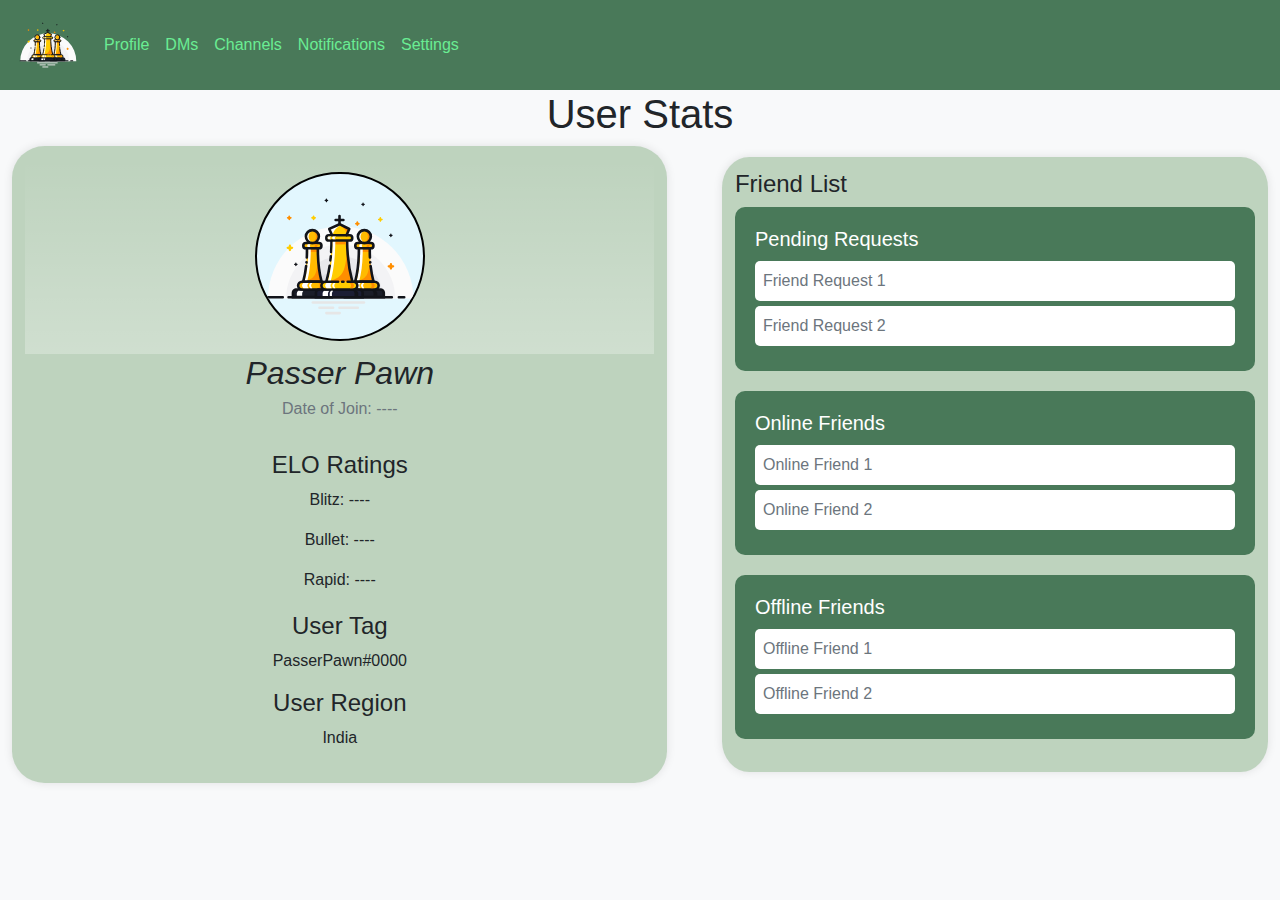
==== Home.html @ f16770a9 "Rename Index.html to Home.html" ====
<!DOCTYPE html>
<html lang="en">
  <head>
    <meta charset="UTF-8" />
    <meta
      name="viewport"
      content="width=device-width, initial-scale=1, shrink-to-fit=no"
    />
    <link
      rel="stylesheet"
      href="https://stackpath.bootstrapcdn.com/bootstrap/4.5.2/css/bootstrap.min.css"
    />
    <title>Home</title>
    <style>
      .custom-navbar {
        background-color: #497959;
      }
      .custom-navbar .navbar-nav .nav-link {
        color: #6aed93;
      }
      .custom-navbar .navbar-nav .nav-link:hover {
        color: #004216;
        background-color: #ffffff22;
        border-radius: 10%;
      }

      body {
        background-color: #f8f9fa;
      }

      .profile-container,
      .friend-container {
        max-width: 50%;
        margin: auto;
        background-color: rgba(68, 132, 66, 0.323);
        padding: 1%;
        border-radius: 5%;
        box-shadow: 0 0 10px rgba(0, 0, 0, 0.1);
      }

      .pfp {
        background-image: linear-gradient(to bottom, #b8d4b900, #ffffff45);
        display: flex;
        align-items: center;
        justify-content: center;
      }
      .profile-photo {
        background-color: rgb(226, 247, 254);
        border: 2px solid black;
        width: 27%;
        height: 27%;
        border-radius: 50%;
        object-fit: cover;
        margin-bottom: 2%;
        margin-top: 2%;
      }

      .user-info {
        text-align: center;
        margin-bottom: 30px;
      }

      .user-info h2 {
        font-family: "Lucida Sans", "Lucida Sans Regular", "Lucida Grande",
          "Lucida Sans Unicode", Geneva, Verdana, sans-serif;
        font-style: italic;
        margin-bottom: 5px;
      }

      .user-info p {
        color: #6c757d;
      }

      .ratings {
        text-align: center;
        margin-bottom: 20px;
      }

      .tag-region {
        text-align: center;
        margin-bottom: 20px;
      }
      .friend-list {
        background-color: rgba(68, 132, 66, 0.323);
        padding: 2%;
        border-radius: 5%;
        box-shadow: 0 0 10px rgba(0, 0, 0, 0.1);
        text-align: center;
        margin-top: 20px;
      }

      .friend-list {
        margin-top: 20px;
      }

      .friend-category-card {
        background-color: #497959;
        color: #ffffff;
        border: none;
        border-radius: 10px;
        margin-bottom: 20px;
      }

      .friend-category-card h5 {
        margin-bottom: 10px;
      }

      .friend-item-card {
        background-color: #ffffff;
        padding: 8px;
        border-radius: 5px;
        margin-bottom: 5px;
        color: #6c757d;
      }
    </style>
  </head>
  <body>
    <!-- Navigation Bar -->
    <nav class="navbar navbar-expand-lg custom-navbar">
      <a class="navbar-brand" href="#"
        ><img src="images/chess.svg" id="logo"
      /></a>
      <div class="collapse navbar-collapse" id="navbarNav">
        <ul class="navbar-nav">
          <li class="nav-item">
            <a class="nav-link active" href="home.html">Profile</a>
          </li>
          <li class="nav-item">
            <a class="nav-link" href="dms.html">DMs</a>
          </li>
          <li class="nav-item">
            <a class="nav-link" href="channel.html">Channels</a>
          </li>
          <li class="nav-item">
            <a class="nav-link" href="notification.html">Notifications</a>
          </li>
          <li class="nav-item">
            <a class="nav-link" href="settings.html">Settings</a>
          </li>
        </ul>
      </div>
    </nav>
    <h1 align="center">User Stats</h1>
    <div class="row">
      <div class="col-7 container profile-container">
        <div class="pfp">
          <img
            src="/images/chess.svg"
            alt="Profile Photo"
            class="profile-photo img-fluid"
          />
        </div>
        <div class="user-info">
          <h2>Passer Pawn</h2>
          <p>Date of Join: ----</p>
        </div>
        <div class="ratings">
          <h4>ELO Ratings</h4>
          <p>Blitz: ----</p>
          <p>Bullet: ----</p>
          <p>Rapid: ----</p>
        </div>
        <div class="tag-region">
          <h4>User Tag</h4>
          <p>PasserPawn#0000</p>
          <h4>User Region</h4>
          <p>India</p>
        </div>
      </div>

      <div class="col-5 container friend-container">
        <h4>Friend List</h4>

        <div class="card friend-category-card">
          <div class="card-body">
            <h5 class="card-title">Pending Requests</h5>
            <div class="friend-item-card">Friend Request 1</div>
            <div class="friend-item-card">Friend Request 2</div>
          </div>
        </div>

        <div class="card friend-category-card">
          <div class="card-body">
            <h5 class="card-title">Online Friends</h5>
            <div class="friend-item-card">Online Friend 1</div>
            <div class="friend-item-card">Online Friend 2</div>
          </div>
        </div>

        <div class="card friend-category-card">
          <div class="card-body">
            <h5 class="card-title">Offline Friends</h5>
            <div class="friend-item-card">Offline Friend 1</div>
            <div class="friend-item-card">Offline Friend 2</div>
          </div>
        </div>
      </div>
    </div>
  </body>
</html>
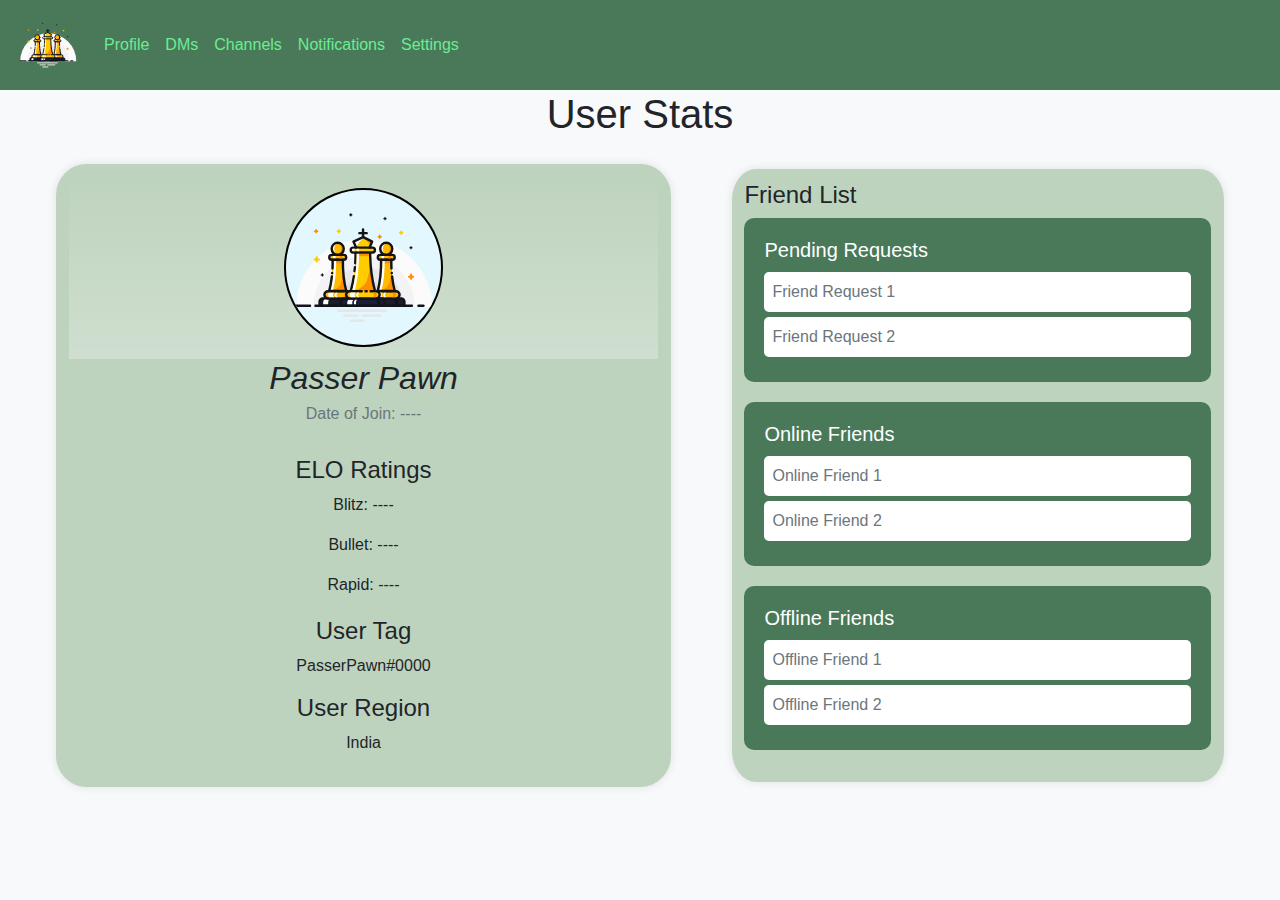
==== commit d2d8f38d: "Home fix" ====
--- a/Home.html
+++ b/Home.html
@@ -1,200 +1,279 @@
 <!DOCTYPE html>
 <html lang="en">
-  <head>
-    <meta charset="UTF-8" />
-    <meta
-      name="viewport"
-      content="width=device-width, initial-scale=1, shrink-to-fit=no"
-    />
-    <link
-      rel="stylesheet"
-      href="https://stackpath.bootstrapcdn.com/bootstrap/4.5.2/css/bootstrap.min.css"
-    />
-    <title>Home</title>
-    <style>
-      .custom-navbar {
-        background-color: #497959;
-      }
-      .custom-navbar .navbar-nav .nav-link {
-        color: #6aed93;
-      }
-      .custom-navbar .navbar-nav .nav-link:hover {
-        color: #004216;
-        background-color: #ffffff22;
-        border-radius: 10%;
-      }
-
-      body {
-        background-color: #f8f9fa;
-      }
-
-      .profile-container,
-      .friend-container {
-        max-width: 50%;
-        margin: auto;
-        background-color: rgba(68, 132, 66, 0.323);
-        padding: 1%;
-        border-radius: 5%;
-        box-shadow: 0 0 10px rgba(0, 0, 0, 0.1);
-      }
-
-      .pfp {
-        background-image: linear-gradient(to bottom, #b8d4b900, #ffffff45);
-        display: flex;
-        align-items: center;
-        justify-content: center;
-      }
-      .profile-photo {
-        background-color: rgb(226, 247, 254);
-        border: 2px solid black;
-        width: 27%;
-        height: 27%;
-        border-radius: 50%;
-        object-fit: cover;
-        margin-bottom: 2%;
-        margin-top: 2%;
-      }
-
-      .user-info {
-        text-align: center;
-        margin-bottom: 30px;
-      }
-
-      .user-info h2 {
-        font-family: "Lucida Sans", "Lucida Sans Regular", "Lucida Grande",
-          "Lucida Sans Unicode", Geneva, Verdana, sans-serif;
-        font-style: italic;
-        margin-bottom: 5px;
-      }
-
-      .user-info p {
-        color: #6c757d;
-      }
-
-      .ratings {
-        text-align: center;
-        margin-bottom: 20px;
-      }
-
-      .tag-region {
-        text-align: center;
-        margin-bottom: 20px;
-      }
-      .friend-list {
-        background-color: rgba(68, 132, 66, 0.323);
-        padding: 2%;
-        border-radius: 5%;
-        box-shadow: 0 0 10px rgba(0, 0, 0, 0.1);
-        text-align: center;
-        margin-top: 20px;
-      }
-
-      .friend-list {
-        margin-top: 20px;
-      }
-
-      .friend-category-card {
-        background-color: #497959;
-        color: #ffffff;
-        border: none;
-        border-radius: 10px;
-        margin-bottom: 20px;
-      }
-
-      .friend-category-card h5 {
-        margin-bottom: 10px;
-      }
-
-      .friend-item-card {
-        background-color: #ffffff;
-        padding: 8px;
-        border-radius: 5px;
-        margin-bottom: 5px;
-        color: #6c757d;
-      }
-    </style>
-  </head>
-  <body>
-    <!-- Navigation Bar -->
-    <nav class="navbar navbar-expand-lg custom-navbar">
-      <a class="navbar-brand" href="#"
-        ><img src="images/chess.svg" id="logo"
-      /></a>
-      <div class="collapse navbar-collapse" id="navbarNav">
-        <ul class="navbar-nav">
-          <li class="nav-item">
-            <a class="nav-link active" href="home.html">Profile</a>
-          </li>
-          <li class="nav-item">
-            <a class="nav-link" href="dms.html">DMs</a>
-          </li>
-          <li class="nav-item">
-            <a class="nav-link" href="channel.html">Channels</a>
-          </li>
-          <li class="nav-item">
-            <a class="nav-link" href="notification.html">Notifications</a>
-          </li>
-          <li class="nav-item">
-            <a class="nav-link" href="settings.html">Settings</a>
-          </li>
-        </ul>
-      </div>
-    </nav>
-    <h1 align="center">User Stats</h1>
-    <div class="row">
-      <div class="col-7 container profile-container">
-        <div class="pfp">
-          <img
-            src="/images/chess.svg"
-            alt="Profile Photo"
-            class="profile-photo img-fluid"
-          />
-        </div>
-        <div class="user-info">
-          <h2>Passer Pawn</h2>
-          <p>Date of Join: ----</p>
-        </div>
-        <div class="ratings">
-          <h4>ELO Ratings</h4>
-          <p>Blitz: ----</p>
-          <p>Bullet: ----</p>
-          <p>Rapid: ----</p>
-        </div>
-        <div class="tag-region">
-          <h4>User Tag</h4>
-          <p>PasserPawn#0000</p>
-          <h4>User Region</h4>
-          <p>India</p>
-        </div>
-      </div>
-
-      <div class="col-5 container friend-container">
-        <h4>Friend List</h4>
-
-        <div class="card friend-category-card">
-          <div class="card-body">
-            <h5 class="card-title">Pending Requests</h5>
-            <div class="friend-item-card">Friend Request 1</div>
-            <div class="friend-item-card">Friend Request 2</div>
-          </div>
-        </div>
-
-        <div class="card friend-category-card">
-          <div class="card-body">
-            <h5 class="card-title">Online Friends</h5>
-            <div class="friend-item-card">Online Friend 1</div>
-            <div class="friend-item-card">Online Friend 2</div>
-          </div>
-        </div>
-
-        <div class="card friend-category-card">
-          <div class="card-body">
-            <h5 class="card-title">Offline Friends</h5>
-            <div class="friend-item-card">Offline Friend 1</div>
-            <div class="friend-item-card">Offline Friend 2</div>
-          </div>
-        </div>
-      </div>
-    </div>
-  </body>
+	<head>
+		<meta charset="UTF-8" />
+		<meta
+			name="viewport"
+			content="width=device-width, initial-scale=1, shrink-to-fit=no"
+		/>
+		<link
+			rel="stylesheet"
+			href="https://stackpath.bootstrapcdn.com/bootstrap/4.5.2/css/bootstrap.min.css"
+		/>
+		<title>Home</title>
+		<style>
+			.custom-navbar {
+				background-color: #497959;
+			}
+			.custom-navbar .navbar-nav .nav-link {
+				color: #6aed93;
+			}
+			.custom-navbar .navbar-nav .nav-link:hover {
+				color: #004216;
+				background-color: #ffffff22;
+				border-radius: 10%;
+			}
+
+			body {
+				background-color: #f8f9fa;
+			}
+
+			.profile-container,
+			.friend-container {
+				max-width: 50%;
+				margin: auto;
+				background-color: rgba(68, 132, 66, 0.323);
+				padding: 1%;
+				border-radius: 5%;
+				box-shadow: 0 0 10px rgba(0, 0, 0, 0.1);
+			}
+
+			.pfp {
+				background-image: linear-gradient(
+					to bottom,
+					#b8d4b900,
+					#ffffff45
+				);
+				display: flex;
+				align-items: center;
+				justify-content: center;
+			}
+			.profile-photo {
+				background-color: rgb(226, 247, 254);
+				border: 2px solid black;
+				width: 27%;
+				height: 27%;
+				border-radius: 50%;
+				object-fit: cover;
+				margin-bottom: 2%;
+				margin-top: 2%;
+			}
+
+			.user-info {
+				text-align: center;
+				margin-bottom: 30px;
+			}
+
+			.user-info h2 {
+				font-family: "Lucida Sans", "Lucida Sans Regular",
+					"Lucida Grande", "Lucida Sans Unicode", Geneva, Verdana,
+					sans-serif;
+				font-style: italic;
+				margin-bottom: 5px;
+			}
+
+			.user-info p {
+				color: #6c757d;
+			}
+
+			.ratings {
+				text-align: center;
+				margin-bottom: 20px;
+			}
+
+			.tag-region {
+				text-align: center;
+				margin-bottom: 20px;
+			}
+			.friend-list {
+				background-color: rgba(68, 132, 66, 0.323);
+				padding: 2%;
+				border-radius: 5%;
+				box-shadow: 0 0 10px rgba(0, 0, 0, 0.1);
+				text-align: center;
+				margin-top: 20px;
+			}
+
+			.friend-list {
+				margin-top: 20px;
+			}
+
+			.friend-category-card {
+				background-color: #497959;
+				color: #ffffff;
+				border: none;
+				border-radius: 10px;
+				margin-bottom: 20px;
+			}
+
+			.friend-category-card h5 {
+				margin-bottom: 10px;
+			}
+
+			.friend-item-card {
+				background-color: #ffffff;
+				padding: 8px;
+				border-radius: 5px;
+				margin-bottom: 5px;
+				color: #6c757d;
+			}
+			#mainContainer {
+				display: flex;
+				flex-direction: row;
+				justify-content: space-evenly;
+				margin: 2%;
+			}
+			#userBox {
+				width: 50%;
+			}
+			#friendBox {
+				width: 40%;
+			}
+
+			@media (max-width: 768px) {
+				#mainContainer {
+					flex-direction: column;
+				}
+				#userBox {
+					width: 100%;
+				}
+				#friendBox {
+					width: 100%;
+					margin-top: 30px;
+				}
+			}
+
+			@media (max-width: 992px) {
+				/* .navbar-brand {
+					display: block;
+					margin: auto;
+				} */
+				.navbar-nav {
+					display: flex;
+					flex-direction: column;
+					justify-content: space-evenly;
+					align-items: center;
+				}
+				.nav-item {
+					display: inline-block;
+				}
+			}
+		</style>
+	</head>
+	<body>
+		<!-- Navigation Bar -->
+		<nav
+			class="navbar navbar-expand-lg custom-navbar"
+			id="myNavbar"
+		>
+			<a
+				class="navbar-brand"
+				href="#"
+				><img
+					src="./images/chess.svg"
+					id="logo"
+			/></a>
+			<div id="navbarNav">
+				<ul class="navbar-nav">
+					<li class="nav-item">
+						<a
+							class="nav-link active"
+							href="home.html"
+							>Profile</a
+						>
+					</li>
+					<li class="nav-item">
+						<a
+							class="nav-link"
+							href="dms.html"
+							>DMs</a
+						>
+					</li>
+					<li class="nav-item">
+						<a
+							class="nav-link"
+							href="channel.html"
+							>Channels</a
+						>
+					</li>
+					<li class="nav-item">
+						<a
+							class="nav-link"
+							href="notification.html"
+							>Notifications</a
+						>
+					</li>
+					<li class="nav-item">
+						<a
+							class="nav-link"
+							href="settings.html"
+							>Settings</a
+						>
+					</li>
+				</ul>
+			</div>
+		</nav>
+		<h1 style="text-align: center">User Stats</h1>
+		<div id="mainContainer">
+			<div
+				class="container profile-container"
+				id="userBox"
+			>
+				<div class="pfp">
+					<img
+						src="./images/chess.svg"
+						alt="Profile Photo"
+						class="profile-photo img-fluid"
+					/>
+				</div>
+				<div class="user-info">
+					<h2>Passer Pawn</h2>
+					<p>Date of Join: ----</p>
+				</div>
+				<div class="ratings">
+					<h4>ELO Ratings</h4>
+					<p>Blitz: ----</p>
+					<p>Bullet: ----</p>
+					<p>Rapid: ----</p>
+				</div>
+				<div class="tag-region">
+					<h4>User Tag</h4>
+					<p>PasserPawn#0000</p>
+					<h4>User Region</h4>
+					<p>India</p>
+				</div>
+			</div>
+
+			<div
+				class="container friend-container"
+				id="friendBox"
+			>
+				<h4>Friend List</h4>
+
+				<div class="card friend-category-card">
+					<div class="card-body">
+						<h5 class="card-title">Pending Requests</h5>
+						<div class="friend-item-card">Friend Request 1</div>
+						<div class="friend-item-card">Friend Request 2</div>
+					</div>
+				</div>
+
+				<div class="card friend-category-card">
+					<div class="card-body">
+						<h5 class="card-title">Online Friends</h5>
+						<div class="friend-item-card">Online Friend 1</div>
+						<div class="friend-item-card">Online Friend 2</div>
+					</div>
+				</div>
+
+				<div class="card friend-category-card">
+					<div class="card-body">
+						<h5 class="card-title">Offline Friends</h5>
+						<div class="friend-item-card">Offline Friend 1</div>
+						<div class="friend-item-card">Offline Friend 2</div>
+					</div>
+				</div>
+			</div>
+		</div>
+	</body>
 </html>
